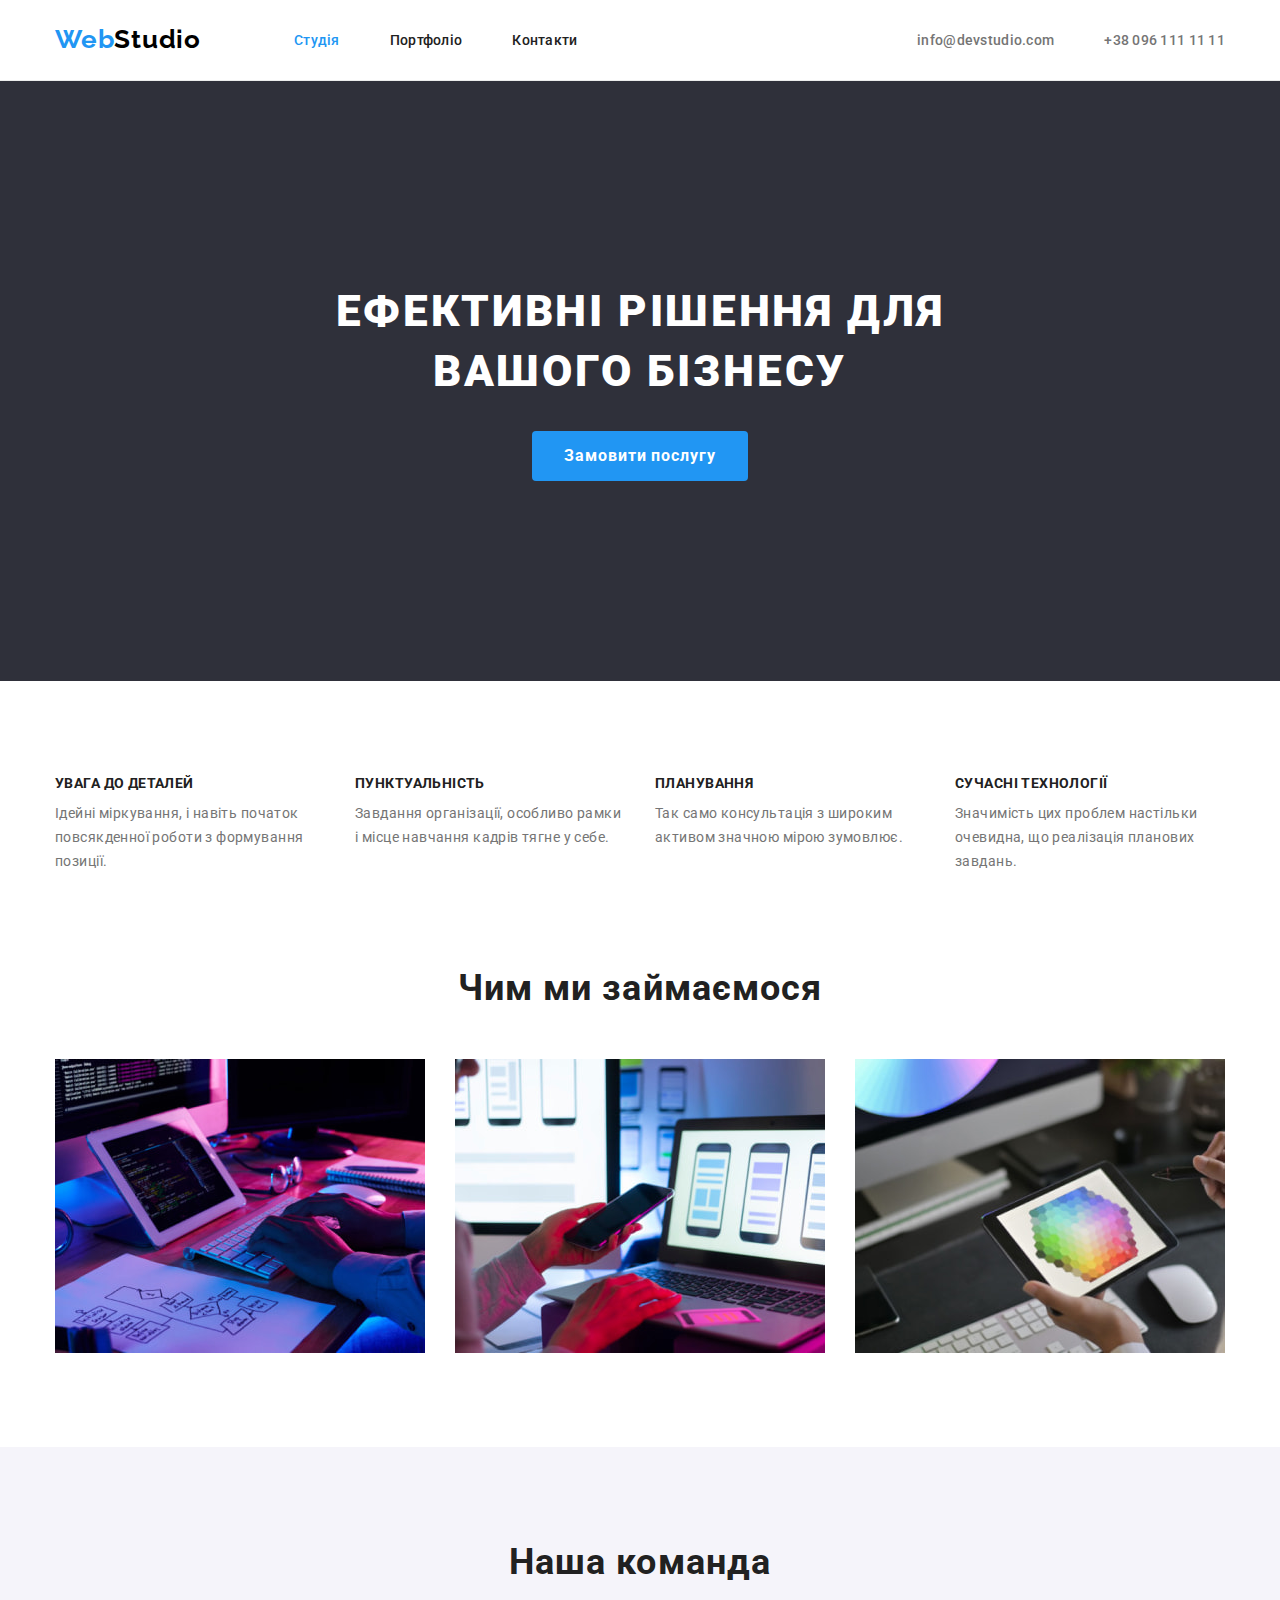
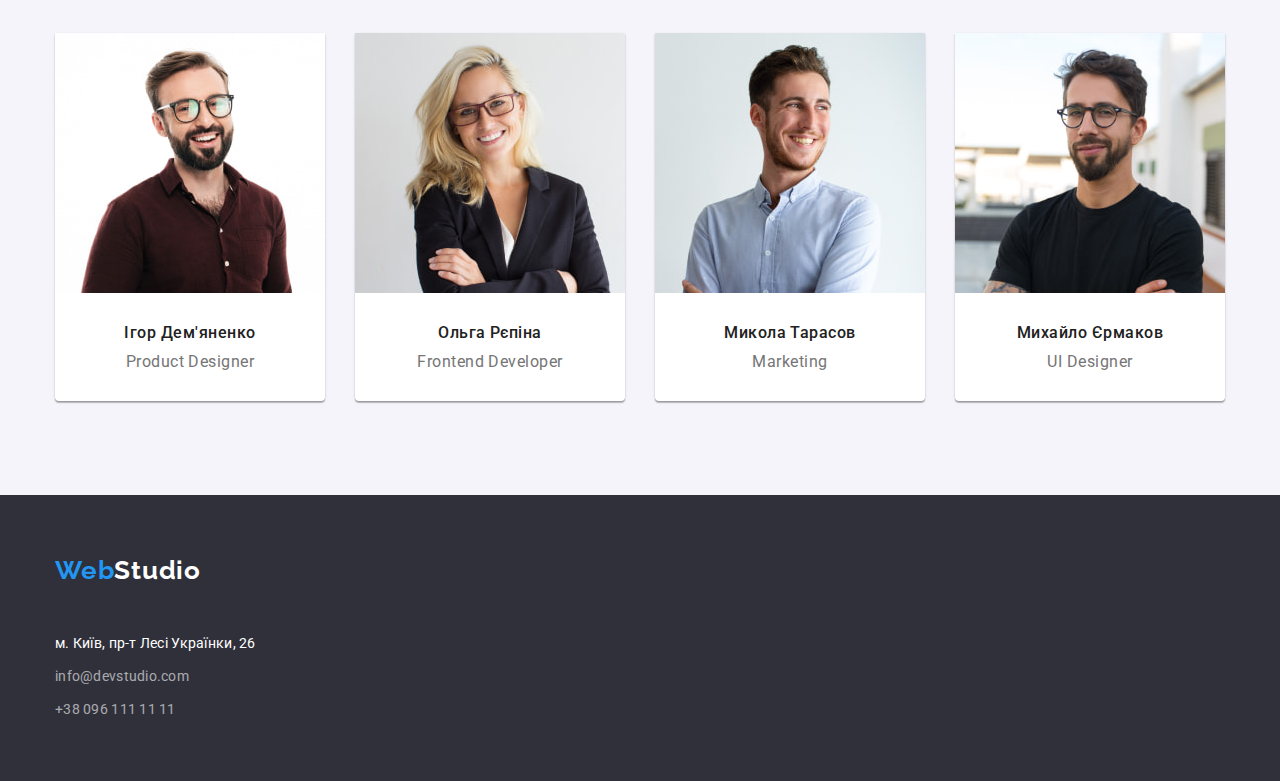
==== index.html @ c8cdbd5a "Initial commit" ====
<!DOCTYPE html>
<html lang="uk">
  <head>
    <meta charset="UTF-8" />
    <meta http-equiv="X-UA-Compatible" content="IE=edge" />
    <meta name="viewport" content="width=device-width, initial-scale=1.0" />
    <!--Favicon-->
    <link
      rel="apple-touch-icon"
      sizes="120x120"
      href="./images/favicon/apple-touch-icon.png"
    />
    <link
      rel="icon"
      type="image/png"
      sizes="32x32"
      href="./images/favicon/favicon-32x32.png"
    />
    <link
      rel="icon"
      type="image/png"
      sizes="16x16"
      href="./images/favicon/favicon-16x16.png"
    />
    <link rel="manifest" href="./images/favicon/site.webmanifest" />
    <link
      rel="mask-icon"
      href="./images/favicon/safari-pinned-tab.svg"
      color="#5bbad5"
    />
    <meta name="msapplication-TileColor" content="#da532c" />
    <meta name="theme-color" content="#ffffff" />
    <!--Favicon ends-->
    <title>WebStudio</title>
    <link rel="preconnect" href="https://fonts.googleapis.com" />
    <link rel="preconnect" href="https://fonts.gstatic.com" crossorigin />
    <link
      href="https://fonts.googleapis.com/css2?family=Raleway:wght@700&family=Roboto:wght@400;500;700;900&display=swap"
      rel="stylesheet"
    />
    <!-- Modern-normalize -->
    <link
      rel="stylesheet"
      href="https://cdnjs.cloudflare.com/ajax/libs/modern-normalize/1.1.0/modern-normalize.min.css"
    />
    <!-- Styles -->
    <link rel="stylesheet" href="./css/styles.css" />
  </head>
  <body>
    <header class="header">
      <div class="container header-container">
        <nav class="site-nav">
          <a class="link logo" href="./index.html" lang="en"
            ><span class="logo-wrap">Web</span>Studio</a
          >
          <ul class="list">
            <li class="list-item">
              <a class="link main-nav current" href="./index.html">Студія</a>
            </li>
            <li class="list-item">
              <a class="link main-nav" href="./portfolio.html">Портфоліо</a>
            </li>
            <li class="list-item">
              <a class="link main-nav" href="#">Контакти</a>
            </li>
          </ul>
        </nav>
        <ul class="list contact">
          <li class="list-item">
            <a class="link link-contact" href="mailto:info@devstudio.com"
              >info@devstudio.com</a
            >
          </li>
          <li class="list-item">
            <a class="link link-contact" href="tel:+380961111111"
              >+38 096 111 11 11</a
            >
          </li>
        </ul>
      </div>
    </header>
    <main>
      <section class="hero-section">
        <div class="container">
          <h1 class="title">Ефективні рішення для вашого бізнесу</h1>
          <button class="btn-service" type="button">Замовити послугу</button>
        </div>
      </section>
      <section class="features">
        <div class="container">
          <h2 class="visually-hidden">Наші переваги</h2>
          <ul class="list">
            <li class="list-item">
              <h3 class="subtitle-feature">Увага до деталей</h3>
              <p class="description-feature">
                Ідейні міркування, і навіть початок повсякденної роботи з
                формування позиції.
              </p>
            </li>
            <li class="list-item">
              <h3 class="subtitle-feature">Пунктуальність</h3>
              <p class="description-feature">
                Завдання організації, особливо рамки і місце навчання кадрів
                тягне у себе.
              </p>
            </li>
            <li class="list-item">
              <h3 class="subtitle-feature">Планування</h3>
              <p class="description-feature">
                Так само консультація з широким активом значною мірою зумовлює.
              </p>
            </li>
            <li class="list-item">
              <h3 class="subtitle-feature">Сучасні технології</h3>
              <p class="description-feature">
                Значимість цих проблем настільки очевидна, що реалізація
                планових завдань.
              </p>
            </li>
          </ul>
        </div>
      </section>
      <section class="what-we-do">
        <div class="container">
          <h2 class="section-title">Чим ми займаємося</h2>
          <ul class="list">
            <li class="list-item">
              <img
                src="./images/box1.jpg"
                alt="Руки на клавітурі"
                width="370"
                height="294"
              />
            </li>
            <li class="list-item">
              <img
                src="./images/box2.jpg"
                alt="Семантична розмітка контенту на екрані телефона"
                width="370"
                height="294"
              />
            </li>
            <li class="list-item">
              <img
                src="./images/box3.jpg"
                alt="Кругова палітра кольорів"
                width="370"
                height="294"
              />
            </li>
          </ul>
        </div>
      </section>
      <section class="team-section">
        <div class="container">
          <h2 class="section-title">Наша команда</h2>
          <ul class="list">
            <li class="list-item card">
              <img
                src="./images/team1.jpg"
                alt="Ігор Дем'яненко"
                width="270"
                height="260"
              />
              <div class="card-content">
                <h3 class="team-member-name">Ігор Дем'яненко</h3>
                <p class="job-position" lang="en">Product Designer</p>
              </div>
            </li>
            <li class="list-item card">
              <img
                src="./images/team2.jpg"
                alt="Ольга Рєпіна"
                width="270"
                height="260"
              />
              <div class="card-content">
                <h3 class="team-member-name">Ольга Рєпіна</h3>
                <p class="job-position" lang="en">Frontend Developer</p>
              </div>
            </li>
            <li class="list-item card">
              <img
                src="./images/team3.jpg"
                alt="Микола Тарасов"
                width="270"
                height="260"
              />
              <div class="card-content">
                <h3 class="team-member-name">Микола Тарасов</h3>
                <p class="job-position" lang="en">Marketing</p>
              </div>
            </li>
            <li class="list-item card">
              <img
                src="./images/team4.jpg"
                alt="Михайло Єрмаков"
                width="270"
                height="260"
              />
              <div class="card-content">
                <h3 class="team-member-name">Михайло Єрмаков</h3>
                <p class="job-position" lang="en">UI Designer</p>
              </div>
            </li>
          </ul>
        </div>
      </section>
    </main>
    <footer class="footer">
      <div class="container">
        <a class="link logo logo-footer" href="./index.html" lang="en"
          ><span class="logo-wrap">Web</span
          ><span class="logo-wrap-footer">Studio</span></a
        >
        <address class="address">
          <ul class="list">
            <li class="list-item">
              <a
                class="link link-address-footer"
                href="https://goo.gl/maps/8BweSNwP1uSrpVsL9"
                target="_blank"
                rel="noopener noreferrer nofollow"
                >м. Київ, пр-т Лесі Українки, 26</a
              >
            </li>
            <li class="list-item">
              <a
                class="link link-contact-footer"
                href="mailto:info@devstudio.com"
                >info@devstudio.com</a
              >
            </li>
            <li class="list-item">
              <a class="link link-contact-footer" href="tel:+380961111111"
                >+38 096 111 11 11</a
              >
            </li>
          </ul>
        </address>
      </div>
    </footer>
  </body>
</html>
---- css/styles.css ----
:root {
  --main-color-background: #2f303a;
  --accent-color: #2196f3;
  --btn-active-color: #188ce8;
  --main-color-font: #212121;
  --secondary-color-font: #757575;
  --white-color: #ffffff;
  --black-color: #000000;
  --grey-background-color: #f5f4fa;
  --grey-stroke-color: #ececec;
  --projects-cards-color: #eeeeee;
  --grey-txt-color-60: rgba(255, 255, 255, 0.6);
  --main-font: "Roboto", sans-serif;
  --logo-font: "Raleway", sans-serif;
  --main-font-size: 14px;
  --secondary-font-size: 16px;
  --padding-in-section: 94px;
  --team-card-shadow: 0px 1px 3px rgba(0, 0, 0, 0.12),
    0px 1px 1px rgba(0, 0, 0, 0.14), 0px 2px 1px rgba(0, 0, 0, 0.2);
}

body {
  color: var(--main-color-font);
  background-color: var(--white-color);
  font-family: var(--main-font);
  font-size: var(--main-font-size);
}

/* reset */
h1,
h2,
h3,
h4,
h5,
h6,
p {
  margin: 0;
}
img {
  display: block;
  max-width: 100%;
  height: auto;
}
.list {
  list-style: none;
  padding: 0;
  margin: 0;
}
.link {
  text-decoration: none;
  color: inherit;
}

.container {
  width: 1200px;
  padding-left: 15px;
  padding-right: 15px;
  margin-right: auto;
  margin-left: auto;
}

/* index styles */
/* header */
.header {
  border-bottom: 1px solid var(--grey-stroke-color);
}
.header-container {
  display: flex;
}

.site-nav,
.site-nav .list {
  display: flex;
  justify-content: center;
}

.logo {
  display: block;
  padding-top: 24px;
  padding-bottom: 25px;
  margin-right: 93px;
  color: var(--black-color);
  font-weight: 700;
  font-size: 26px;
  line-height: calc(31 / 26);
  letter-spacing: 0.03em;
  font-family: var(--logo-font);
}
.logo-wrap {
  color: var(--accent-color);
}

.header .list-item + .list-item {
  margin-left: 50px;
}

.main-nav {
  display: block;
  padding-top: 32px;
  padding-bottom: 32px;
  font-weight: 500;
  line-height: calc(16 / 14);
  letter-spacing: 0.02em;
}
.main-nav:hover,
.main-nav:focus {
  color: var(--accent-color);
}
.current {
  color: var(--accent-color);
}

.contact {
  display: flex;
  margin-left: auto;
}
.link-contact {
  display: block;
  padding-top: 32px;
  padding-bottom: 32px;
  color: var(--secondary-color-font);
  font-weight: 500;
  line-height: calc(16 / 14);
  letter-spacing: 0.02em;
}
.link-contact:focus,
.link-contact:hover {
  color: var(--accent-color);
}

/*  hero-section */
.hero-section {
  padding-top: 200px;
  padding-bottom: 200px;
  background-color: var(--main-color-background);
}

.title {
  margin-bottom: 30px;
  margin-right: auto;
  margin-left: auto;
  color: var(--white-color);
  width: 696px;
  font-weight: 900;
  font-size: 44px;
  line-height: calc(60 / 44);
  letter-spacing: 0.06em;
  text-align: center;
  text-transform: uppercase;
}

.btn-service {
  display: block;
  margin-right: auto;
  margin-left: auto;
  padding: 10px 32px;
  background-color: var(--accent-color);
  color: var(--white-color);
  text-align: center;
  font-family: var(--main-font);
  font-size: var(--secondary-font-size);
  line-height: calc(30 / 16);
  letter-spacing: 0.06em;
  font-weight: 700;
  cursor: pointer;
  border: none;
  border-radius: 4px;
}
.btn-service:focus,
.btn-service:hover {
  background-color: var(--btn-active-color);
}

/* features section */
.features {
  padding-top: var(--padding-in-section);
  padding-bottom: var(--padding-in-section);
}

.visually-hidden {
  overflow: hidden;
  margin: -1px;
  display: none;
  border: 0;
  padding: 0;
}

.features .list {
  display: flex;
  justify-content: center;
}
.features .list-item + .list-item {
  margin-left: 30px;
}
.features .list-item {
  flex-basis: calc((100% - 3 * 30px) / 4);
}

.subtitle-feature {
  margin-bottom: 10px;
  font-weight: 700;
  font-size: 14px;
  line-height: calc(16 / 14);
  text-transform: uppercase;
  letter-spacing: 0.03em;
}

.description-feature {
  color: var(--secondary-color-font);
  line-height: calc(24 / 14);
  letter-spacing: 0.03em;
}

/* what we do section */
.what-we-do {
  padding-bottom: var(--padding-in-section);
}
.section-title {
  margin-bottom: 50px;
  font-weight: 700;
  font-size: 36px;
  line-height: calc(42 / 36);
  letter-spacing: 0.03em;
  text-align: center;
}

.what-we-do .list {
  display: flex;
  justify-content: center;
}
.what-we-do .list-item + .list-item {
  margin-left: 30px;
}

/* team section */
.team-section {
  padding-top: var(--padding-in-section);
  padding-bottom: var(--padding-in-section);
  background-color: var(--grey-background-color);
}
.team-section .list {
  display: flex;
  justify-content: center;
}
.team-section .list-item + .list-item {
  margin-left: 30px;
}

.card {
  width: 270px;
  background-color: var(--white-color);
  box-shadow: var(--team-card-shadow);
  border-radius: 0px 0px 4px 4px;
}

.card-content {
  padding: 30px 32px;
}

.team-member-name {
  font-weight: 500;
  font-size: var(--secondary-font-size);
  line-height: calc(19 / 16);
  text-align: center;
  letter-spacing: 0.03em;
}

.job-position {
  margin-top: 10px;
  color: var(--secondary-color-font);
  font-size: var(--secondary-font-size);
  line-height: calc(19 / 16);
  text-align: center;
  letter-spacing: 0.03em;
}

/* footer */
.footer {
  padding-top: 60px;
  padding-bottom: 60px;
  background-color: var(--main-color-background);
}

.logo-footer {
  margin-bottom: 20px;
  margin-right: 0;
  padding-top: 0;
}

.logo-wrap-footer {
  color: var(--white-color);
}

.address .list-item + .list-item {
  margin-top: 9px;
}
.link-address-footer {
  color: var(--white-color);
  font-style: normal;
  line-height: calc(24 / 14);
  letter-spacing: 0.02em;
}
.link-address-footer:focus,
.link-address-footer:hover {
  color: var(--accent-color);
}

.link-contact-footer {
  color: var(--grey-txt-color-60);
  font-style: normal;
  line-height: calc(24 / 14);
  letter-spacing: 0.02em;
}
.link-contact-footer:focus,
.link-contact-footer:hover {
  color: var(--accent-color);
}

/* portfolio projects section */
.projects {
  padding-bottom: var(--padding-in-section);
  padding-top: var(--padding-in-section);
}

.btn-projects {
  padding: 6px 22px;
  background-color: var(--grey-background-color);
  color: var(--main-color-font);
  font-family: var(--main-font);
  font-weight: 500;
  font-size: var(--secondary-font-size);
  line-height: calc(26 / 16);
  letter-spacing: 0.03em;
  text-align: center;
  cursor: pointer;
  border-radius: 4px;
  border: none;
}
.btn-projects:focus,
.btn-projects:hover {
  background-color: var(--accent-color);
  color: var(--white-color);
}

.list-btn {
  display: flex;
  justify-content: center;
  margin-bottom: 50px;
}

.projects .list-item + .list-item {
  margin-left: 8px;
}

/* projects card-set */

.card-set {
  display: flex;
  flex-wrap: wrap;
  gap: 30px;
}

/* .project-card {
flex-basis: calc((100% - 30px) / 3);} */
/* .project-card:not(:nth-child(3n + 3)) {
  margin-right: 30px;
}
.project-card:not(nth-last-child(-n+3)) {
  margin-bottom: 30px;
} */

.project-content {
  padding: 20px 24px;
  border: 1px solid var(--projects-cards-color);
  border-top: 0;
}

.title-project {
  color: var(--main-color-font);
  font-weight: 700;
  font-size: 18px;
  line-height: calc(36 / 18);
  letter-spacing: 0.06em;
}

.type-project {
  margin-top: 4px;
  color: var(--secondary-color-font);
  font-size: var(--secondary-font-size);
  line-height: calc(30 / 16);
  letter-spacing: 0.03em;
}
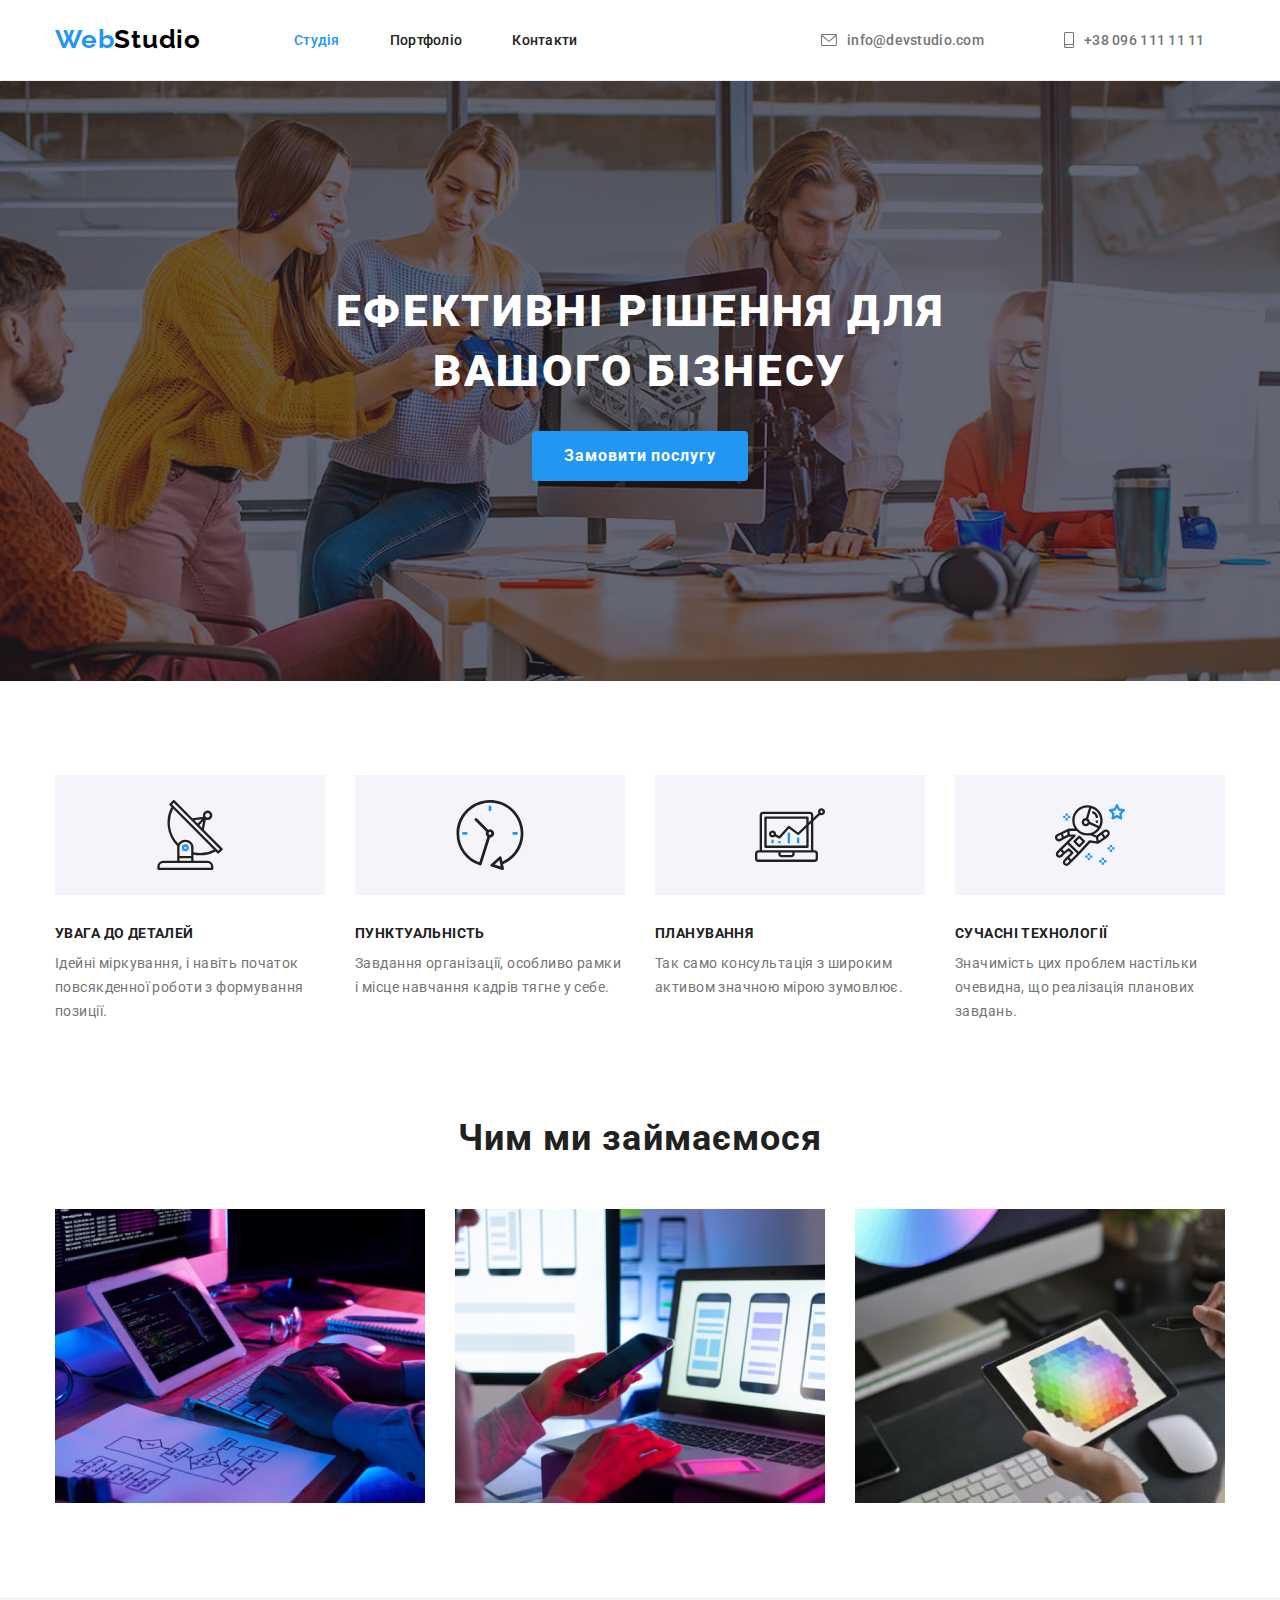
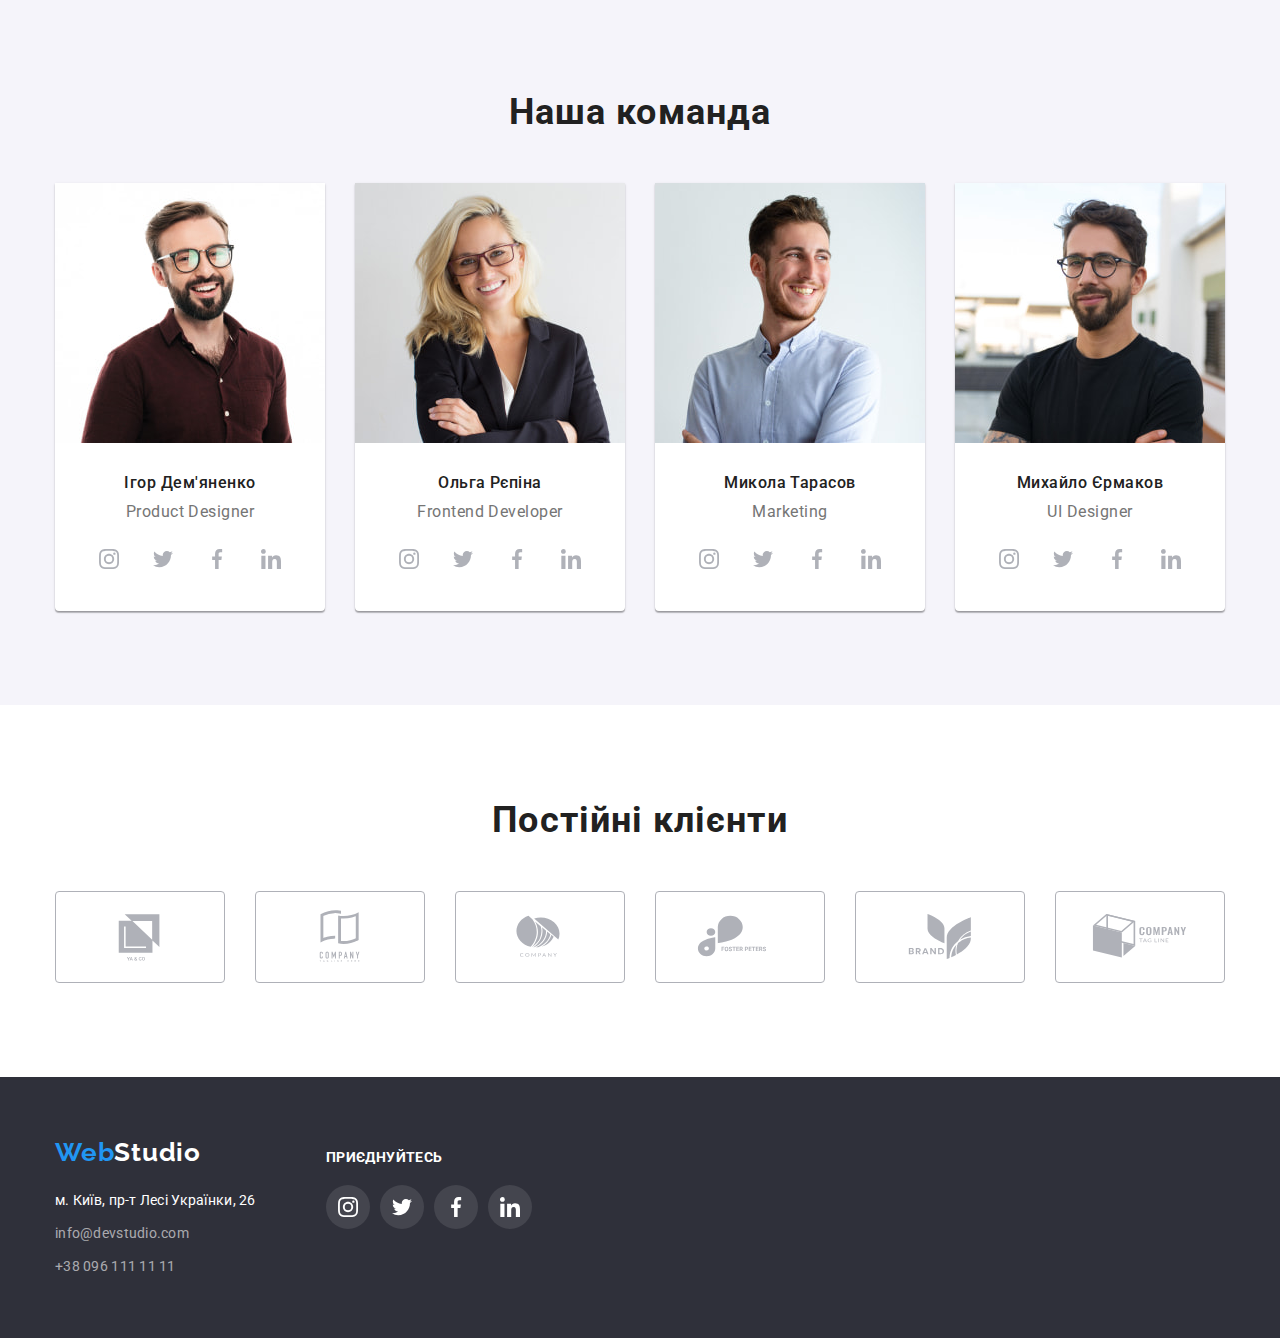
==== commit f62c6fee: "Add icons, shadows, background-image" ====
--- a/index.html
+++ b/index.html
@@ -65,14 +65,20 @@
             </li>
           </ul>
         </nav>
-        <ul class="list contact">
+        <ul class="list list-contact">
           <li class="list-item">
-            <a class="link link-contact" href="mailto:info@devstudio.com"
-              >info@devstudio.com</a
+            <a class="link link-contact" href="mailto:info@devstudio.com">
+              <svg class="header-icon" width="16" height="12">
+                <use href="./images/icons.svg#envelope"></use>
+              </svg>
+              info@devstudio.com</a
             >
           </li>
           <li class="list-item">
             <a class="link link-contact" href="tel:+380961111111"
+              >
+              <svg class="header-icon" width="10" height="16">
+                <use href="./images/icons.svg#smartphone"></use></svg
               >+38 096 111 11 11</a
             >
           </li>
@@ -89,28 +95,48 @@
       <section class="features">
         <div class="container">
           <h2 class="visually-hidden">Наші переваги</h2>
-          <ul class="list">
-            <li class="list-item">
+          <ul class="list features-list">
+            <li class="list-item features-item">
+              <div class="features-icon">
+                <svg class="icon" width="70" height="70">
+                  <use href="./images/icons.svg#antenna"></use>
+                </svg>
+              </div>
               <h3 class="subtitle-feature">Увага до деталей</h3>
               <p class="description-feature">
                 Ідейні міркування, і навіть початок повсякденної роботи з
                 формування позиції.
               </p>
             </li>
-            <li class="list-item">
+            <li class="list-item features-item">
+              <div class="features-icon">
+                <svg class="icon" width="70" height="70">
+                  <use href="./images/icons.svg#clock"></use>
+                </svg>
+              </div>
               <h3 class="subtitle-feature">Пунктуальність</h3>
               <p class="description-feature">
                 Завдання організації, особливо рамки і місце навчання кадрів
                 тягне у себе.
               </p>
             </li>
-            <li class="list-item">
+            <li class="list-item features-item">
+              <div class="features-icon">
+                <svg class="icon" width="70" height="70">
+                  <use href="./images/icons.svg#diagram"></use>
+                </svg>
+              </div>
               <h3 class="subtitle-feature">Планування</h3>
               <p class="description-feature">
                 Так само консультація з широким активом значною мірою зумовлює.
               </p>
             </li>
-            <li class="list-item">
+            <li class="list-item features-item">
+              <div class="features-icon">
+                <svg class="icon" width="70" height="70">
+                  <use href="./images/icons.svg#astronaut"></use>
+                </svg>
+              </div>
               <h3 class="subtitle-feature">Сучасні технології</h3>
               <p class="description-feature">
                 Значимість цих проблем настільки очевидна, що реалізація
@@ -165,7 +191,36 @@
               <div class="card-content">
                 <h3 class="team-member-name">Ігор Дем'яненко</h3>
                 <p class="job-position" lang="en">Product Designer</p>
-              </div>
+                <ul class="list social-list">
+                  <li>
+                    <a class="social-link" href="#">
+                      <svg class="social-icon" width="20" height="20">
+                        <use href="./images/icons.svg#instagram"></use>
+                      </svg>
+                    </a>
+                  </li>
+                  <li>
+                    <a class="social-link" href="#">
+                      <svg class="social-icon" width="20" height="20">
+                        <use href="./images/icons.svg#twitter"></use>
+                      </svg>
+                    </a>
+                  </li>
+                  <li>
+                    <a class="social-link" href="#">
+                      <svg class="social-icon" width="20" height="20">
+                        <use href="./images/icons.svg#facebook"></use>
+                      </svg>
+                    </a>
+                  </li>
+                  <li>
+                    <a class="social-link" href="#">
+                      <svg class="social-icon" width="20" height="20">
+                        <use href="./images/icons.svg#linkedin"></use>
+                      </svg>
+                    </a>
+                  </li>
+                </ul>
             </li>
             <li class="list-item card">
               <img
@@ -177,6 +232,36 @@
               <div class="card-content">
                 <h3 class="team-member-name">Ольга Рєпіна</h3>
                 <p class="job-position" lang="en">Frontend Developer</p>
+                                <ul class="list social-list">
+                  <li>
+                    <a class="social-link" href="#">
+                      <svg class="social-icon" width="20" height="20">
+                        <use href="./images/icons.svg#instagram"></use>
+                      </svg>
+                    </a>
+                  </li>
+                  <li>
+                    <a class="social-link" href="#">
+                      <svg class="social-icon" width="20" height="20">
+                        <use href="./images/icons.svg#twitter"></use>
+                      </svg>
+                    </a>
+                  </li>
+                  <li>
+                    <a class="social-link" href="#">
+                      <svg class="social-icon" width="20" height="20">
+                        <use href="./images/icons.svg#facebook"></use>
+                      </svg>
+                    </a>
+                  </li>
+                  <li>
+                    <a class="social-link" href="#">
+                      <svg class="social-icon" width="20" height="20">
+                        <use href="./images/icons.svg#linkedin"></use>
+                      </svg>
+                    </a>
+                  </li>
+                </ul>
               </div>
             </li>
             <li class="list-item card">
@@ -189,6 +274,36 @@
               <div class="card-content">
                 <h3 class="team-member-name">Микола Тарасов</h3>
                 <p class="job-position" lang="en">Marketing</p>
+                                <ul class="list social-list">
+                  <li>
+                    <a class="social-link" href="#">
+                      <svg class="social-icon" width="20" height="20">
+                        <use href="./images/icons.svg#instagram"></use>
+                      </svg>
+                    </a>
+                  </li>
+                  <li>
+                    <a class="social-link" href="#">
+                      <svg class="social-icon" width="20" height="20">
+                        <use href="./images/icons.svg#twitter"></use>
+                      </svg>
+                    </a>
+                  </li>
+                  <li>
+                    <a class="social-link" href="#">
+                      <svg class="social-icon" width="20" height="20">
+                        <use href="./images/icons.svg#facebook"></use>
+                      </svg>
+                    </a>
+                  </li>
+                  <li>
+                    <a class="social-link" href="#">
+                      <svg class="social-icon" width="20" height="20">
+                        <use href="./images/icons.svg#linkedin"></use>
+                      </svg>
+                    </a>
+                  </li>
+                </ul>
               </div>
             </li>
             <li class="list-item card">
@@ -201,15 +316,94 @@
               <div class="card-content">
                 <h3 class="team-member-name">Михайло Єрмаков</h3>
                 <p class="job-position" lang="en">UI Designer</p>
+                                <ul class="list social-list">
+                  <li>
+                    <a class="social-link" href="#">
+                      <svg class="social-icon" width="20" height="20">
+                        <use href="./images/icons.svg#instagram"></use>
+                      </svg>
+                    </a>
+                  </li>
+                  <li>
+                    <a class="social-link" href="#">
+                      <svg class="social-icon" width="20" height="20">
+                        <use href="./images/icons.svg#twitter"></use>
+                      </svg>
+                    </a>
+                  </li>
+                  <li>
+                    <a class="social-link" href="#">
+                      <svg class="social-icon" width="20" height="20">
+                        <use href="./images/icons.svg#facebook"></use>
+                      </svg>
+                    </a>
+                  </li>
+                  <li>
+                    <a class="social-link" href="#">
+                      <svg class="social-icon" width="20" height="20">
+                        <use href="./images/icons.svg#linkedin"></use>
+                      </svg>
+                    </a>
+                  </li>
+                </ul>
               </div>
             </li>
           </ul>
         </div>
+      </section>
+      <section class="clients">
+<div class="container">
+  <h2 class="section-title">Постійні клієнти</h2>
+  <ul class="list clients-list">
+    <li class="client-item">
+      <a class="client-link" href="#">
+        <svg class="client-icon" width="106" height="60">
+          <use href="./images/icons.svg#client-logo1"></use>
+        </svg>
+      </a>
+    </li>
+    <li class="client-item">
+      <a class="client-link" href="#">
+        <svg class="client-icon" width="106" height="60">
+          <use href="./images/icons.svg#client-logo2"></use>
+        </svg>
+      </a>
+    </li>
+    <li class="client-item">
+      <a class="client-link" href="#">
+        <svg class="client-icon" width="106" height="60">
+          <use href="./images/icons.svg#client-logo3"></use>
+        </svg>
+      </a>
+    </li>
+    <li class="client-item">
+      <a class="client-link" href="#">
+        <svg class="client-icon" width="106" height="60">
+          <use href="./images/icons.svg#client-logo4"></use>
+        </svg>
+      </a>
+    </li>
+    <li class="client-item">
+      <a class="client-link" href="#">
+        <svg class="client-icon" width="106" height="60">
+          <use href="./images/icons.svg#client-logo5"></use>
+        </svg>
+      </a>
+    </li>
+    <li class="client-item">
+      <a class="client-link" href="#">
+        <svg class="client-icon" width="106" height="60">
+          <use href="./images/icons.svg#client-logo6"></use>
+        </svg>
+      </a>
+    </li>
+  </ul>
+</div>
       </section>
     </main>
     <footer class="footer">
-      <div class="container">
-        <a class="link logo logo-footer" href="./index.html" lang="en"
+      <div class="container footer-container">
+        <div><a class="link logo logo-footer" href="./index.html" lang="en"
           ><span class="logo-wrap">Web</span
           ><span class="logo-wrap-footer">Studio</span></a
         >
@@ -237,7 +431,40 @@
               >
             </li>
           </ul>
-        </address>
+        </address></div>
+        <div class="join">
+          <p class="text-join">Приєднуйтесь</p>
+          <ul class="list social-list-footer">
+            <li class="social-item-footer">
+              <a class="social-link-footer" href="#">
+                <svg class="social-icon-footer" width="20" height="20">
+                  <use href="./images/icons.svg#instagram"></use>
+                </svg>
+              </a>
+            </li>
+            <li class="social-item-footer">
+              <a class="social-link-footer" href="#">
+                <svg class="social-icon-footer" width="20" height="20">
+                  <use href="./images/icons.svg#twitter"></use>
+                </svg>
+              </a>
+            </li>
+            <li class="social-item-footer">
+              <a class="social-link-footer" href="#">
+                <svg class="social-icon-footer" width="20" height="20">
+                  <use href="./images/icons.svg#facebook"></use>
+                </svg>
+              </a>
+            </li>
+            <li class="social-item-footer">
+              <a class="social-link-footer" href="#">
+                <svg class="social-icon-footer" width="20" height="20">
+                  <use href="./images/icons.svg#linkedin"></use>
+                </svg>
+              </a>
+            </li>
+          </ul>
+        </div>
       </div>
     </footer>
   </body>
--- a/css/styles.css
+++ b/css/styles.css
@@ -1,15 +1,19 @@
 :root {
   --main-color-background: #2f303a;
+  --hero-background-image: rgba(47, 48, 58, 0.4);
   --accent-color: #2196f3;
   --btn-active-color: #188ce8;
   --main-color-font: #212121;
   --secondary-color-font: #757575;
+  --grey-icon-color: #afb1b8;
   --white-color: #ffffff;
   --black-color: #000000;
   --grey-background-color: #f5f4fa;
   --grey-stroke-color: #ececec;
   --projects-cards-color: #eeeeee;
+  --grey-bg-icon: rgba(255, 255, 255, 0.1);
   --grey-txt-color-60: rgba(255, 255, 255, 0.6);
+  --background-overlay: rgba(47, 48, 58, 0.4);
   --main-font: "Roboto", sans-serif;
   --logo-font: "Raleway", sans-serif;
   --main-font-size: 14px;
@@ -110,29 +114,63 @@
   color: var(--accent-color);
 }
 
-.contact {
+.list-contact {
   display: flex;
   margin-left: auto;
 }
+.list-contact {
+  display: flex;
+  align-items: center;
+  justify-content: center;
+  gap: 30px;
+}
+.list-contact .list-item {
+  display: flex;
+  min-width: 161px;
+  min-height: 16px;
+}
+
 .link-contact {
-  display: block;
-  padding-top: 32px;
-  padding-bottom: 32px;
+  display: flex;
+  align-items: center;
+  gap: 10px;
+  width: 100%;
+  height: 100%;
   color: var(--secondary-color-font);
   font-weight: 500;
   line-height: calc(16 / 14);
   letter-spacing: 0.02em;
+  padding-top: 32px;
+  padding-bottom: 32px;
 }
 .link-contact:focus,
 .link-contact:hover {
   color: var(--accent-color);
 }
+.link-contact:hover .header-icon,
+.link-contact:focus .header-icon {
+  fill: currentColor;
+}
+.header-icon {
+  fill: var(--secondary-color-font);
+}
 
 /*  hero-section */
 .hero-section {
+  max-width: 1600px;
+  margin-left: auto;
+  margin-right: auto;
   padding-top: 200px;
   padding-bottom: 200px;
   background-color: var(--main-color-background);
+  background-image: linear-gradient(
+      var(--background-overlay),
+      var(--background-overlay)
+    ),
+    url(../images/background-img.jpg);
+  background-repeat: no-repeat;
+  background-position: center;
+  background-size: cover;
 }
 
 .title {
@@ -185,15 +223,25 @@
   padding: 0;
 }
 
-.features .list {
-  display: flex;
-  justify-content: center;
-}
-.features .list-item + .list-item {
+.features-list {
+  display: flex;
+  justify-content: center;
+}
+.features-item + .features-item {
   margin-left: 30px;
 }
-.features .list-item {
+.features-item {
   flex-basis: calc((100% - 3 * 30px) / 4);
+}
+
+.features-icon {
+  display: flex;
+  align-items: center;
+  justify-content: center;
+  margin-bottom: 30px;
+  background-color: var(--grey-background-color);
+  width: 270px;
+  height: 120px;
 }
 
 .subtitle-feature {
@@ -267,11 +315,73 @@
 
 .job-position {
   margin-top: 10px;
+  margin-bottom: 16px;
   color: var(--secondary-color-font);
   font-size: var(--secondary-font-size);
   line-height: calc(19 / 16);
   text-align: center;
   letter-spacing: 0.03em;
+}
+
+.social-list {
+  display: flex;
+  align-items: center;
+  justify-content: center;
+  gap: 10px;
+}
+
+.social-link {
+  display: flex;
+  align-items: center;
+  justify-content: center;
+  width: 44px;
+  height: 44px;
+  background-color: var(--white-color);
+  border-radius: 50%;
+}
+.social-icon {
+  fill: var(--grey-icon-color);
+}
+
+.social-link:hover,
+.social-link:focus {
+  background-color: var(--accent-color);
+}
+.social-link:hover .social-icon,
+.social-link:hover .social-icon {
+  fill: var(--white-color);
+}
+
+/* clients */
+.clients {
+  padding-top: 94px;
+  padding-bottom: 94px;
+}
+.clients-list {
+  display: flex;
+  align-items: center;
+  justify-content: center;
+  gap: 30px;
+}
+.client-link {
+  display: flex;
+  align-items: center;
+  justify-content: center;
+  width: 170px;
+  height: 92px;
+  border: 1px solid var(--grey-icon-color);
+  border-radius: 4px;
+}
+.client-link:hover .client-icon,
+.client-link:focus .client-icon {
+  fill: var(--accent-color);
+}
+.client-link:hover,
+.client-link:focus {
+  border: 1px solid var(--accent-color);
+}
+.client-icon {
+  fill: var(--grey-icon-color);
 }
 
 /* footer */
@@ -280,11 +390,14 @@
   padding-bottom: 60px;
   background-color: var(--main-color-background);
 }
-
+.footer-container {
+  display: flex;
+  flex-wrap: wrap;
+}
 .logo-footer {
   margin-bottom: 20px;
   margin-right: 0;
-  padding-top: 0;
+  padding: 0;
 }
 
 .logo-wrap-footer {
@@ -314,6 +427,40 @@
 .link-contact-footer:focus,
 .link-contact-footer:hover {
   color: var(--accent-color);
+}
+
+.join {
+  margin-left: 70px;
+  padding-top: 12px;
+}
+.text-join {
+  margin-bottom: 20px;
+  font-weight: 700;
+  font-size: 14px;
+  line-height: calc(16 / 14);
+  letter-spacing: 0.03em;
+  text-transform: uppercase;
+  color: var(--white-color);
+}
+.social-list-footer {
+  display: flex;
+  gap: 10px;
+}
+.social-link-footer {
+  display: flex;
+  align-items: center;
+  justify-content: center;
+  width: 44px;
+  height: 44px;
+  background-color: var(--grey-bg-icon);
+  border-radius: 50%;
+}
+.social-icon-footer {
+  fill: var(--white-color);
+}
+.social-link-footer:hover,
+.social-link-footer:focus {
+  background-color: var(--accent-color);
 }
 
 /* portfolio projects section */
@@ -340,6 +487,8 @@
 .btn-projects:hover {
   background-color: var(--accent-color);
   color: var(--white-color);
+  box-shadow: 0px 3px 1px rgba(0, 0, 0, 0.1), 0px 1px 2px rgba(0, 0, 0, 0.08),
+    0px 2px 2px rgba(0, 0, 0, 0.12);
 }
 
 .list-btn {
@@ -368,6 +517,11 @@
 .project-card:not(nth-last-child(-n+3)) {
   margin-bottom: 30px;
 } */
+
+.project-card:hover {
+  box-shadow: 0px 1px 1px rgba(0, 0, 0, 0.12), 0px 4px 4px rgba(0, 0, 0, 0.06),
+    1px 4px 6px rgba(0, 0, 0, 0.16);
+}
 
 .project-content {
   padding: 20px 24px;
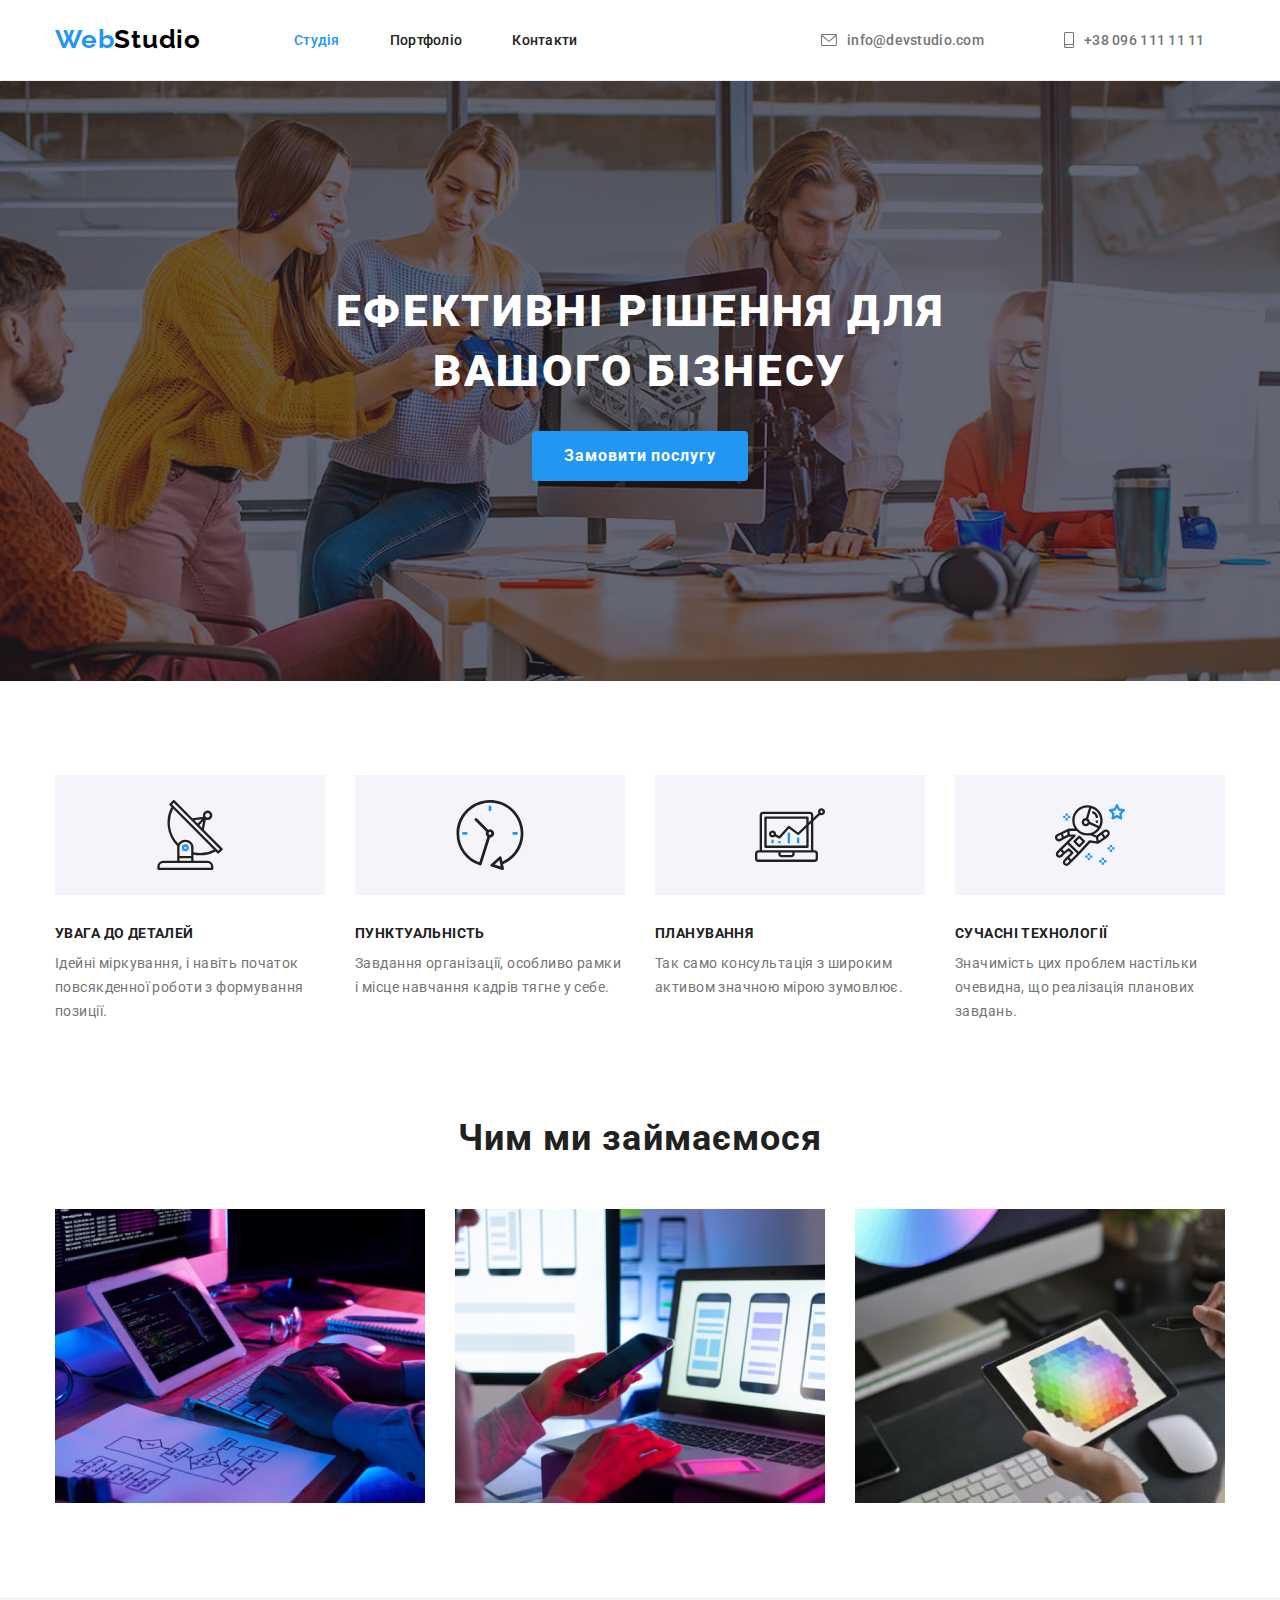
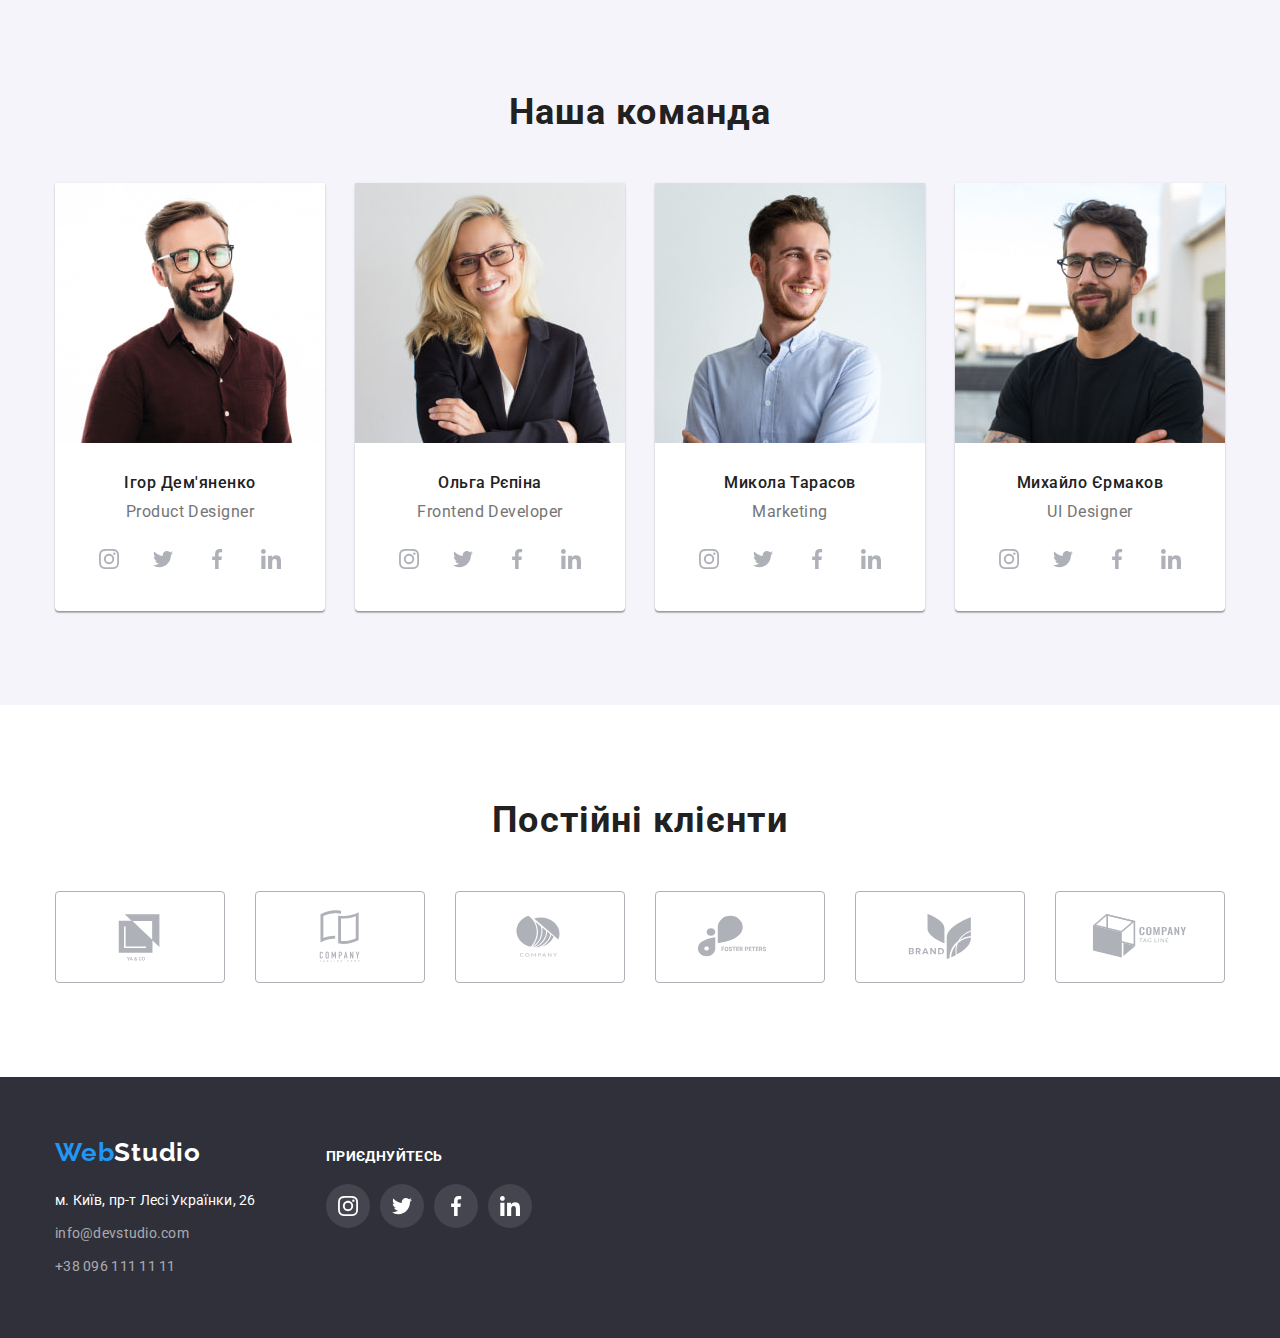
==== commit 8042266c: "update files (mentor)" ====
--- a/index.html
+++ b/index.html
@@ -75,8 +75,7 @@
             >
           </li>
           <li class="list-item">
-            <a class="link link-contact" href="tel:+380961111111"
-              >
+            <a class="link link-contact" href="tel:+380961111111">
               <svg class="header-icon" width="10" height="16">
                 <use href="./images/icons.svg#smartphone"></use></svg
               >+38 096 111 11 11</a
@@ -192,28 +191,28 @@
                 <h3 class="team-member-name">Ігор Дем'яненко</h3>
                 <p class="job-position" lang="en">Product Designer</p>
                 <ul class="list social-list">
-                  <li>
+                  <li class="social-item">
                     <a class="social-link" href="#">
                       <svg class="social-icon" width="20" height="20">
                         <use href="./images/icons.svg#instagram"></use>
                       </svg>
                     </a>
                   </li>
-                  <li>
+                  <li class="social-item">
                     <a class="social-link" href="#">
                       <svg class="social-icon" width="20" height="20">
                         <use href="./images/icons.svg#twitter"></use>
                       </svg>
                     </a>
                   </li>
-                  <li>
+                  <li class="social-item">
                     <a class="social-link" href="#">
                       <svg class="social-icon" width="20" height="20">
                         <use href="./images/icons.svg#facebook"></use>
                       </svg>
                     </a>
                   </li>
-                  <li>
+                  <li class="social-item">
                     <a class="social-link" href="#">
                       <svg class="social-icon" width="20" height="20">
                         <use href="./images/icons.svg#linkedin"></use>
@@ -221,6 +220,7 @@
                     </a>
                   </li>
                 </ul>
+              </div>
             </li>
             <li class="list-item card">
               <img
@@ -232,29 +232,29 @@
               <div class="card-content">
                 <h3 class="team-member-name">Ольга Рєпіна</h3>
                 <p class="job-position" lang="en">Frontend Developer</p>
-                                <ul class="list social-list">
-                  <li>
+                <ul class="list social-list">
+                  <li class="social-item">
                     <a class="social-link" href="#">
                       <svg class="social-icon" width="20" height="20">
                         <use href="./images/icons.svg#instagram"></use>
                       </svg>
                     </a>
                   </li>
-                  <li>
+                  <li class="social-item">
                     <a class="social-link" href="#">
                       <svg class="social-icon" width="20" height="20">
                         <use href="./images/icons.svg#twitter"></use>
                       </svg>
                     </a>
                   </li>
-                  <li>
+                  <li class="social-item">
                     <a class="social-link" href="#">
                       <svg class="social-icon" width="20" height="20">
                         <use href="./images/icons.svg#facebook"></use>
                       </svg>
                     </a>
                   </li>
-                  <li>
+                  <li class="social-item">
                     <a class="social-link" href="#">
                       <svg class="social-icon" width="20" height="20">
                         <use href="./images/icons.svg#linkedin"></use>
@@ -274,29 +274,29 @@
               <div class="card-content">
                 <h3 class="team-member-name">Микола Тарасов</h3>
                 <p class="job-position" lang="en">Marketing</p>
-                                <ul class="list social-list">
-                  <li>
+                <ul class="list social-list">
+                  <li class="social-item">
                     <a class="social-link" href="#">
                       <svg class="social-icon" width="20" height="20">
                         <use href="./images/icons.svg#instagram"></use>
                       </svg>
                     </a>
                   </li>
-                  <li>
+                  <li class="social-item">
                     <a class="social-link" href="#">
                       <svg class="social-icon" width="20" height="20">
                         <use href="./images/icons.svg#twitter"></use>
                       </svg>
                     </a>
                   </li>
-                  <li>
+                  <li class="social-item">
                     <a class="social-link" href="#">
                       <svg class="social-icon" width="20" height="20">
                         <use href="./images/icons.svg#facebook"></use>
                       </svg>
                     </a>
                   </li>
-                  <li>
+                  <li class="social-item">
                     <a class="social-link" href="#">
                       <svg class="social-icon" width="20" height="20">
                         <use href="./images/icons.svg#linkedin"></use>
@@ -316,29 +316,29 @@
               <div class="card-content">
                 <h3 class="team-member-name">Михайло Єрмаков</h3>
                 <p class="job-position" lang="en">UI Designer</p>
-                                <ul class="list social-list">
-                  <li>
+                <ul class="list social-list">
+                  <li class="social-item">
                     <a class="social-link" href="#">
                       <svg class="social-icon" width="20" height="20">
                         <use href="./images/icons.svg#instagram"></use>
                       </svg>
                     </a>
                   </li>
-                  <li>
+                  <li class="social-item">
                     <a class="social-link" href="#">
                       <svg class="social-icon" width="20" height="20">
                         <use href="./images/icons.svg#twitter"></use>
                       </svg>
                     </a>
                   </li>
-                  <li>
+                  <li class="social-item">
                     <a class="social-link" href="#">
                       <svg class="social-icon" width="20" height="20">
                         <use href="./images/icons.svg#facebook"></use>
                       </svg>
                     </a>
                   </li>
-                  <li>
+                  <li class="social-item">
                     <a class="social-link" href="#">
                       <svg class="social-icon" width="20" height="20">
                         <use href="./images/icons.svg#linkedin"></use>
@@ -352,86 +352,88 @@
         </div>
       </section>
       <section class="clients">
-<div class="container">
-  <h2 class="section-title">Постійні клієнти</h2>
-  <ul class="list clients-list">
-    <li class="client-item">
-      <a class="client-link" href="#">
-        <svg class="client-icon" width="106" height="60">
-          <use href="./images/icons.svg#client-logo1"></use>
-        </svg>
-      </a>
-    </li>
-    <li class="client-item">
-      <a class="client-link" href="#">
-        <svg class="client-icon" width="106" height="60">
-          <use href="./images/icons.svg#client-logo2"></use>
-        </svg>
-      </a>
-    </li>
-    <li class="client-item">
-      <a class="client-link" href="#">
-        <svg class="client-icon" width="106" height="60">
-          <use href="./images/icons.svg#client-logo3"></use>
-        </svg>
-      </a>
-    </li>
-    <li class="client-item">
-      <a class="client-link" href="#">
-        <svg class="client-icon" width="106" height="60">
-          <use href="./images/icons.svg#client-logo4"></use>
-        </svg>
-      </a>
-    </li>
-    <li class="client-item">
-      <a class="client-link" href="#">
-        <svg class="client-icon" width="106" height="60">
-          <use href="./images/icons.svg#client-logo5"></use>
-        </svg>
-      </a>
-    </li>
-    <li class="client-item">
-      <a class="client-link" href="#">
-        <svg class="client-icon" width="106" height="60">
-          <use href="./images/icons.svg#client-logo6"></use>
-        </svg>
-      </a>
-    </li>
-  </ul>
-</div>
+        <div class="container">
+          <h2 class="section-title">Постійні клієнти</h2>
+          <ul class="list clients-list">
+            <li class="client-item">
+              <a class="client-link" href="#">
+                <svg class="client-icon" width="106" height="60">
+                  <use href="./images/icons.svg#client-logo1"></use>
+                </svg>
+              </a>
+            </li>
+            <li class="client-item">
+              <a class="client-link" href="#">
+                <svg class="client-icon" width="106" height="60">
+                  <use href="./images/icons.svg#client-logo2"></use>
+                </svg>
+              </a>
+            </li>
+            <li class="client-item">
+              <a class="client-link" href="#">
+                <svg class="client-icon" width="106" height="60">
+                  <use href="./images/icons.svg#client-logo3"></use>
+                </svg>
+              </a>
+            </li>
+            <li class="client-item">
+              <a class="client-link" href="#">
+                <svg class="client-icon" width="106" height="60">
+                  <use href="./images/icons.svg#client-logo4"></use>
+                </svg>
+              </a>
+            </li>
+            <li class="client-item">
+              <a class="client-link" href="#">
+                <svg class="client-icon" width="106" height="60">
+                  <use href="./images/icons.svg#client-logo5"></use>
+                </svg>
+              </a>
+            </li>
+            <li class="client-item">
+              <a class="client-link" href="#">
+                <svg class="client-icon" width="106" height="60">
+                  <use href="./images/icons.svg#client-logo6"></use>
+                </svg>
+              </a>
+            </li>
+          </ul>
+        </div>
       </section>
     </main>
     <footer class="footer">
       <div class="container footer-container">
-        <div><a class="link logo logo-footer" href="./index.html" lang="en"
-          ><span class="logo-wrap">Web</span
-          ><span class="logo-wrap-footer">Studio</span></a
-        >
-        <address class="address">
-          <ul class="list">
-            <li class="list-item">
-              <a
-                class="link link-address-footer"
-                href="https://goo.gl/maps/8BweSNwP1uSrpVsL9"
-                target="_blank"
-                rel="noopener noreferrer nofollow"
-                >м. Київ, пр-т Лесі Українки, 26</a
-              >
-            </li>
-            <li class="list-item">
-              <a
-                class="link link-contact-footer"
-                href="mailto:info@devstudio.com"
-                >info@devstudio.com</a
-              >
-            </li>
-            <li class="list-item">
-              <a class="link link-contact-footer" href="tel:+380961111111"
-                >+38 096 111 11 11</a
-              >
-            </li>
-          </ul>
-        </address></div>
+        <div>
+          <a class="link logo logo-footer" href="./index.html" lang="en"
+            ><span class="logo-wrap">Web</span
+            ><span class="logo-wrap-footer">Studio</span></a
+          >
+          <address class="address">
+            <ul class="list">
+              <li class="list-item">
+                <a
+                  class="link link-address-footer"
+                  href="https://goo.gl/maps/8BweSNwP1uSrpVsL9"
+                  target="_blank"
+                  rel="noopener noreferrer nofollow"
+                  >м. Київ, пр-т Лесі Українки, 26</a
+                >
+              </li>
+              <li class="list-item">
+                <a
+                  class="link link-contact-footer"
+                  href="mailto:info@devstudio.com"
+                  >info@devstudio.com</a
+                >
+              </li>
+              <li class="list-item">
+                <a class="link link-contact-footer" href="tel:+380961111111"
+                  >+38 096 111 11 11</a
+                >
+              </li>
+            </ul>
+          </address>
+        </div>
         <div class="join">
           <p class="text-join">Приєднуйтесь</p>
           <ul class="list social-list-footer">
--- a/css/styles.css
+++ b/css/styles.css
@@ -306,6 +306,7 @@
 }
 
 .team-member-name {
+  margin-bottom: 10px;
   font-weight: 500;
   font-size: var(--secondary-font-size);
   line-height: calc(19 / 16);
@@ -314,7 +315,6 @@
 }
 
 .job-position {
-  margin-top: 10px;
   margin-bottom: 16px;
   color: var(--secondary-color-font);
   font-size: var(--secondary-font-size);
@@ -329,26 +329,29 @@
   justify-content: center;
   gap: 10px;
 }
-
-.social-link {
-  display: flex;
-  align-items: center;
-  justify-content: center;
+.social-item {
   width: 44px;
   height: 44px;
+}
+
+.social-link {
+  display: flex;
+  align-items: center;
+  justify-content: center;
+  width: 100%;
+  height: 100%;
   background-color: var(--white-color);
   border-radius: 50%;
 }
 .social-icon {
   fill: var(--grey-icon-color);
 }
-
 .social-link:hover,
 .social-link:focus {
   background-color: var(--accent-color);
 }
 .social-link:hover .social-icon,
-.social-link:hover .social-icon {
+.social-link:focus .social-icon {
   fill: var(--white-color);
 }
 
@@ -363,12 +366,18 @@
   justify-content: center;
   gap: 30px;
 }
-.client-link {
-  display: flex;
-  align-items: center;
-  justify-content: center;
+
+.client-item {
   width: 170px;
   height: 92px;
+}
+
+.client-link {
+  display: flex;
+  align-items: center;
+  justify-content: center;
+  width: 100%;
+  height: 100%;
   border: 1px solid var(--grey-icon-color);
   border-radius: 4px;
 }
@@ -393,6 +402,7 @@
 .footer-container {
   display: flex;
   flex-wrap: wrap;
+  align-items: baseline;
 }
 .logo-footer {
   margin-bottom: 20px;
@@ -431,7 +441,6 @@
 
 .join {
   margin-left: 70px;
-  padding-top: 12px;
 }
 .text-join {
   margin-bottom: 20px;
@@ -446,12 +455,16 @@
   display: flex;
   gap: 10px;
 }
-.social-link-footer {
-  display: flex;
-  align-items: center;
-  justify-content: center;
+.social-item-footer {
   width: 44px;
   height: 44px;
+}
+.social-link-footer {
+  display: flex;
+  align-items: center;
+  justify-content: center;
+  width: 100%;
+  height: 100%;
   background-color: var(--grey-bg-icon);
   border-radius: 50%;
 }
@@ -518,7 +531,11 @@
   margin-bottom: 30px;
 } */
 
-.project-card:hover {
+.project-link {
+  display: block;
+}
+.project-link:hover,
+.project-link:focus {
   box-shadow: 0px 1px 1px rgba(0, 0, 0, 0.12), 0px 4px 4px rgba(0, 0, 0, 0.06),
     1px 4px 6px rgba(0, 0, 0, 0.16);
 }
